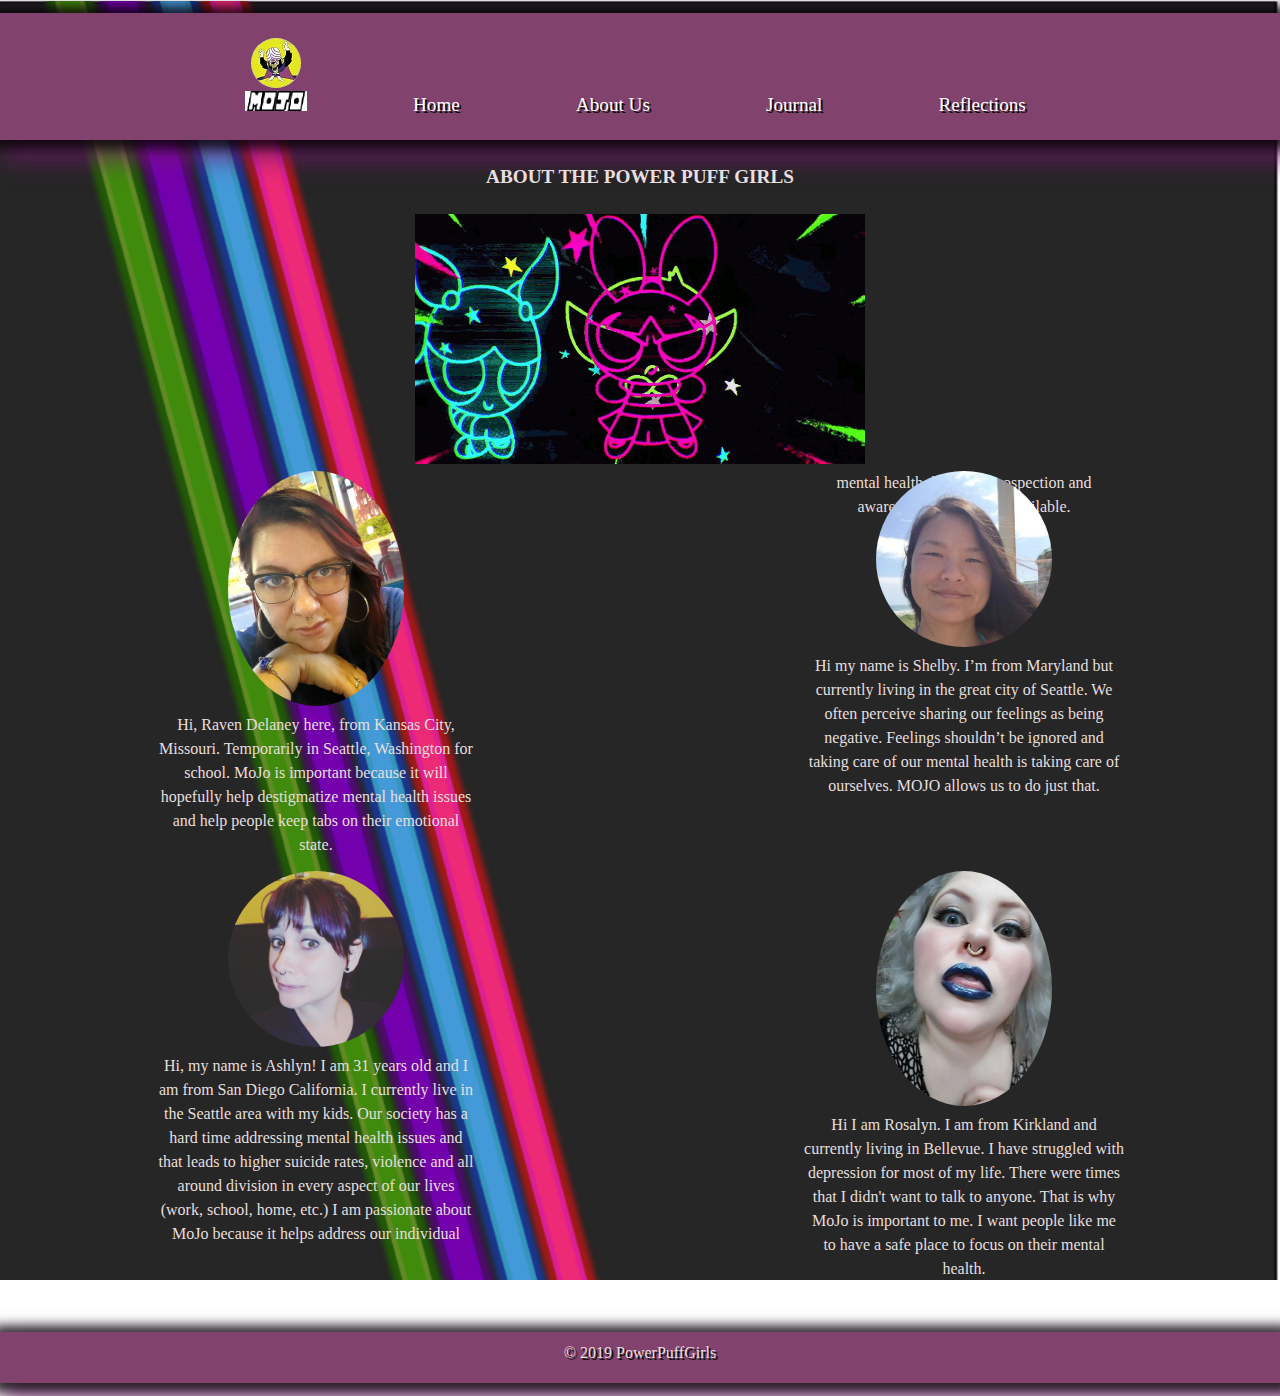
==== html/about.html @ c9d60107 "fun with CSS" ====
<!-- about me  -->

<!DOCTYPE html>

<html>

<head>
  <title>MoJo</title>
  <link  href="/css/reset.css" rel="stylesheet" type="text/css"/>
  <link  href="/css/styles.css" rel="stylesheet"  type="text/css"/>
  <link href="/css/about.css" rel="stylesheet"   type="text/css"/>
</head>

<body>
  <header>
    <ul>
      <li>
        <div>
          <img id="logoimg" src="../img/Mojo-Jojo.jpg"><br>
          <img src="../img/mojofont2.png"/>
        </div>
      </li>
      <li class="toplinks"><a href="../index.html">Home</a></li>
      <li class="toplinks"><a href="./about.html">About Us</a></li>
      <li class="toplinks"><a href="./journal.html">Journal</a></li>
      <li class="toplinks"><a href="./reflect.html" id ="reflect">Reflections</a></li>
    </ul>
  </header>
  <main>


    <h2>ABOUT THE POWER PUFF GIRLS</h2>
    <img src="../img/neon.ppg.gif">
    <section id="colum">
    <div id="notHead">
      <img id="usimg" src="../img/raven.jpg">
      <p>Hi, Raven Delaney here, from Kansas City, Missouri. Temporarily in Seattle, Washington for school.
        MoJo is important because it will hopefully help destigmatize mental health issues and help people keep tabs on their emotional state.</p>
    </div>
    <div id="notHead">
      <img id="usimg"src="../img/ashlyn.jpg">
      <p>Hi, my name is Ashlyn!  I am 31 years old and I am from San Diego California.  I currently live in the Seattle area with my kids.  Our society has a hard time addressing mental health issues and that leads to higher suicide rates, violence and all around division in every aspect of our lives (work, school, home, etc.)  I am passionate about MoJo because it helps address our individual mental health through introspection and awareness of resources available.</p>
    </div>
    <div id="notHead">
      <img id="usimg" src="../img/shelby.jpeg">
      <p>Hi my name is Shelby. I’m from Maryland but currently living in the great city of Seattle. We often perceive sharing our feelings as being negative. Feelings shouldn’t be ignored and taking care of our mental health is taking care of ourselves. MOJO allows us to do just that.</p>
    </div>
    <div id="notHead">
      <img id="usimg" src="../img/rosalyn.jpg">
      <p>Hi I am Rosalyn. I am from Kirkland and currently living in Bellevue. I have struggled with depression for most of my life. There were times that I didn't want to talk to anyone. That is why MoJo is important to me. I want people like me to have a safe place to focus on their mental health.</p>
    </div>
  </section>


      <script src="../js/data.js"></script>
  </main>
  <footer>&copy  2019  PowerPuffGirls</footer>
</body>

</html>
---- css/styles.css ----
/* css for header and footers on all pages */

body {
 
  color: rgb(231, 223, 223);
  text-align: center;
  background-image:url("../img/power-puff-background-3.png");
  background-repeat: no-repeat;
  background-size: 100vw 100vw;
  
}


/* HEADER */
header{
  width: 100vw;
  background-color: rgb(129, 67, 109);
  -webkit-box-shadow: 1px 1px 10px 8px rgba(24, 23, 23, 0.75), 12px 14px 20px 9px rgba(125, 60, 131, 0.57); 
  box-shadow: 1px 1px 10px 8px rgba(0,0,0,0.75), 12px 14px 20px 9px rgba(117, 25, 113, 0.57);
  text-shadow: 2px 2px #0c0c0c;
  color:rgb(231, 223, 223);
}
ul {
 margin:1vw;
}
#logoimg{
  border-radius:58%;
}

li {
  display: inline-block;
  margin: 2vw 3vw; 
}

ul li div p {
  vertical-align: middle;
}

.share{
margin-left: 4vw;
}

a {
  color: white;
  font-size: 1.2em;
  text-decoration: none;
}

.toplinks {
  margin: 1em 3em 1em 4em;
}


/* MAIN */

main {
  width:100%;
}

h1 {
  margin: 1.3em;
  font-weight: bold;
  font-size: 1.5em;
  text-align: left;
}

h2 {
  margin: 1.3em;
  font-weight: bold;
  font-size:1.2em;
  text-align:left;
}


/* FOOTER */

footer {
  height:3vw;
  margin-top: 4vw;
  margin-bottom: 1vw;
  padding-top:1vw;
  width: 100%;
  background-color: rgb(129, 67, 109);
  -webkit-box-shadow: 1px 1px 10px 8px rgba(24, 23, 23, 0.75), 12px 14px 20px 9px rgba(125, 60, 131, 0.57); 
  box-shadow: 1px 1px 10px 8px rgba(0,0,0,0.75), 12px 14px 20px 9px rgba(117, 25, 113, 0.57);
  text-shadow: 2px 2px #0c0c0c;
}
---- css/about.css ----
/* Css for the about me page */

main{
  line-height: 1.5em;
}
h2{
  text-align: center;
}

#usimg{
  width:11em;
  border-radius: 50%;
} 

#notHead{
  width:20em;
  height:25em;
  margin:auto;
  /* padding:5em */
}

#colum{
  columns: 2;
  
}
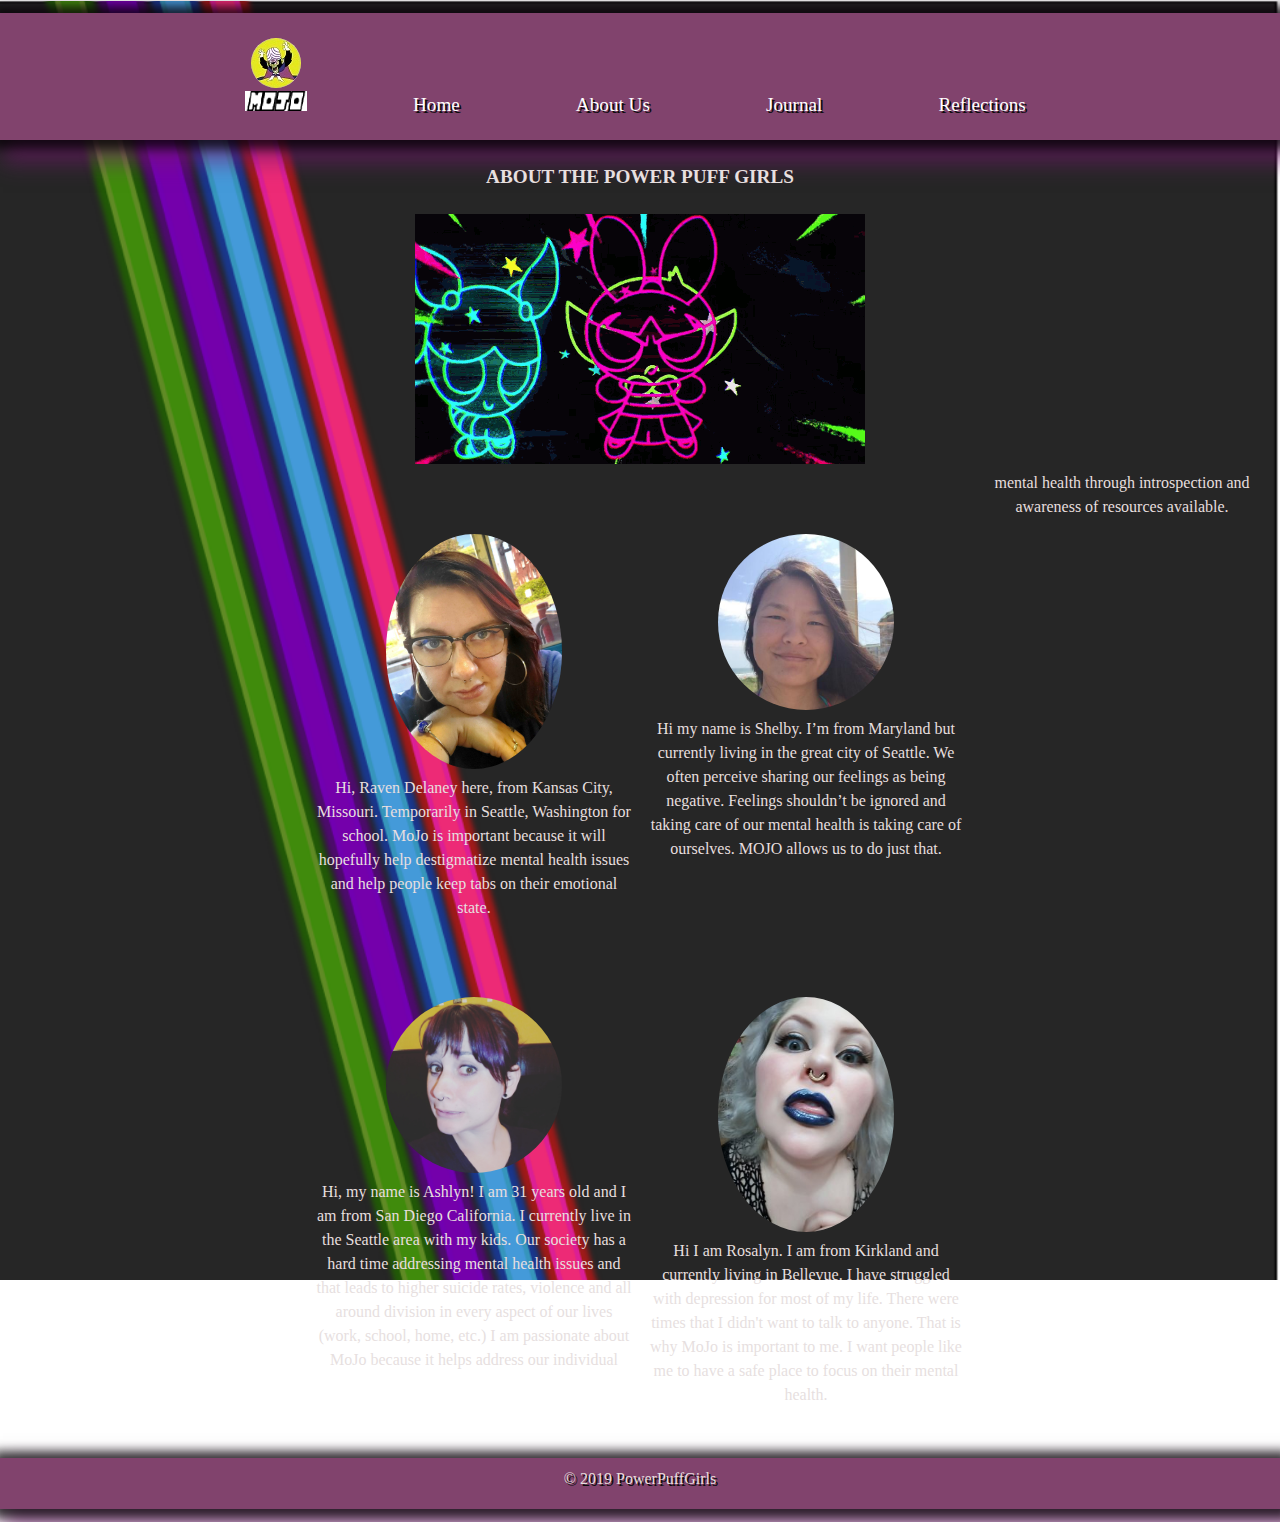
==== commit a720ffe9: "fixed CSS on about us page" ====
--- a/html/about.html
+++ b/html/about.html
@@ -31,21 +31,21 @@
 
     <h2>ABOUT THE POWER PUFF GIRLS</h2>
     <img src="../img/neon.ppg.gif">
-    <section id="colum">
-    <div id="notHead">
+    <section id="column">
+    <div class="notHead column1">
       <img id="usimg" src="../img/raven.jpg">
       <p>Hi, Raven Delaney here, from Kansas City, Missouri. Temporarily in Seattle, Washington for school.
         MoJo is important because it will hopefully help destigmatize mental health issues and help people keep tabs on their emotional state.</p>
     </div>
-    <div id="notHead">
+    <div class="notHead column1">
       <img id="usimg"src="../img/ashlyn.jpg">
       <p>Hi, my name is Ashlyn!  I am 31 years old and I am from San Diego California.  I currently live in the Seattle area with my kids.  Our society has a hard time addressing mental health issues and that leads to higher suicide rates, violence and all around division in every aspect of our lives (work, school, home, etc.)  I am passionate about MoJo because it helps address our individual mental health through introspection and awareness of resources available.</p>
     </div>
-    <div id="notHead">
+    <div class="notHead column2">
       <img id="usimg" src="../img/shelby.jpeg">
       <p>Hi my name is Shelby. I’m from Maryland but currently living in the great city of Seattle. We often perceive sharing our feelings as being negative. Feelings shouldn’t be ignored and taking care of our mental health is taking care of ourselves. MOJO allows us to do just that.</p>
     </div>
-    <div id="notHead">
+    <div class="notHead column2">
       <img id="usimg" src="../img/rosalyn.jpg">
       <p>Hi I am Rosalyn. I am from Kirkland and currently living in Bellevue. I have struggled with depression for most of my life. There were times that I didn't want to talk to anyone. That is why MoJo is important to me. I want people like me to have a safe place to focus on their mental health.</p>
     </div>
--- a/css/about.css
+++ b/css/about.css
@@ -12,14 +12,19 @@
   border-radius: 50%;
 } 
 
-#notHead{
-  width:20em;
+.notHead{
+  width:50%;
   height:25em;
-  margin:auto;
-  /* padding:5em */
+  
 }
 
-#colum{
+#column{
   columns: 2;
-  
+
 }
+.column1{
+  padding: 10% 0 0 50%;
+}
+.column2{
+  padding: 10% 20% 0 0;
+}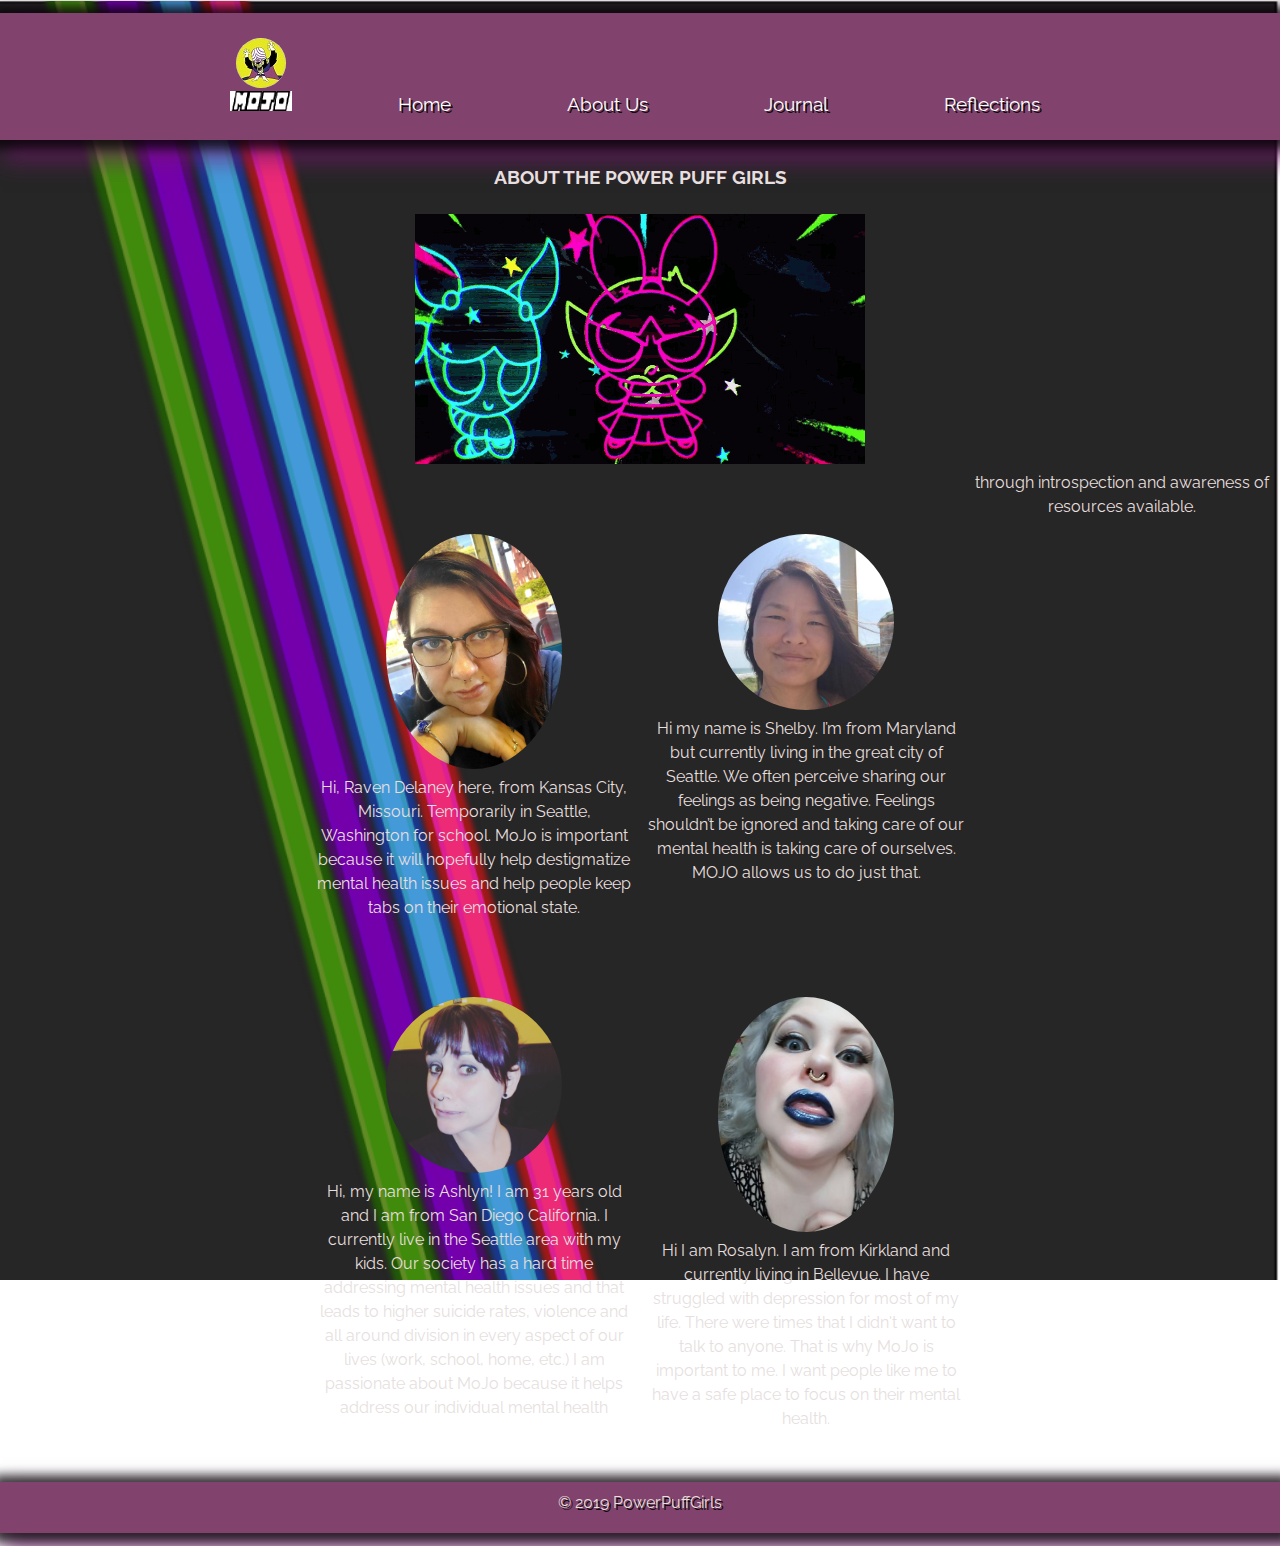
==== commit 73ae5cec: "added font" ====
--- a/html/about.html
+++ b/html/about.html
@@ -9,6 +9,7 @@
   <link  href="/css/reset.css" rel="stylesheet" type="text/css"/>
   <link  href="/css/styles.css" rel="stylesheet"  type="text/css"/>
   <link href="/css/about.css" rel="stylesheet"   type="text/css"/>
+  <link href="https://fonts.googleapis.com/css?family=Raleway&display=swap" rel="stylesheet">
 </head>
 
 <body>
--- a/css/styles.css
+++ b/css/styles.css
@@ -7,7 +7,7 @@
   background-image:url("../img/power-puff-background-3.png");
   background-repeat: no-repeat;
   background-size: 100vw 100vw;
-  
+  font-family: 'Raleway', sans-serif;
 }
 
 
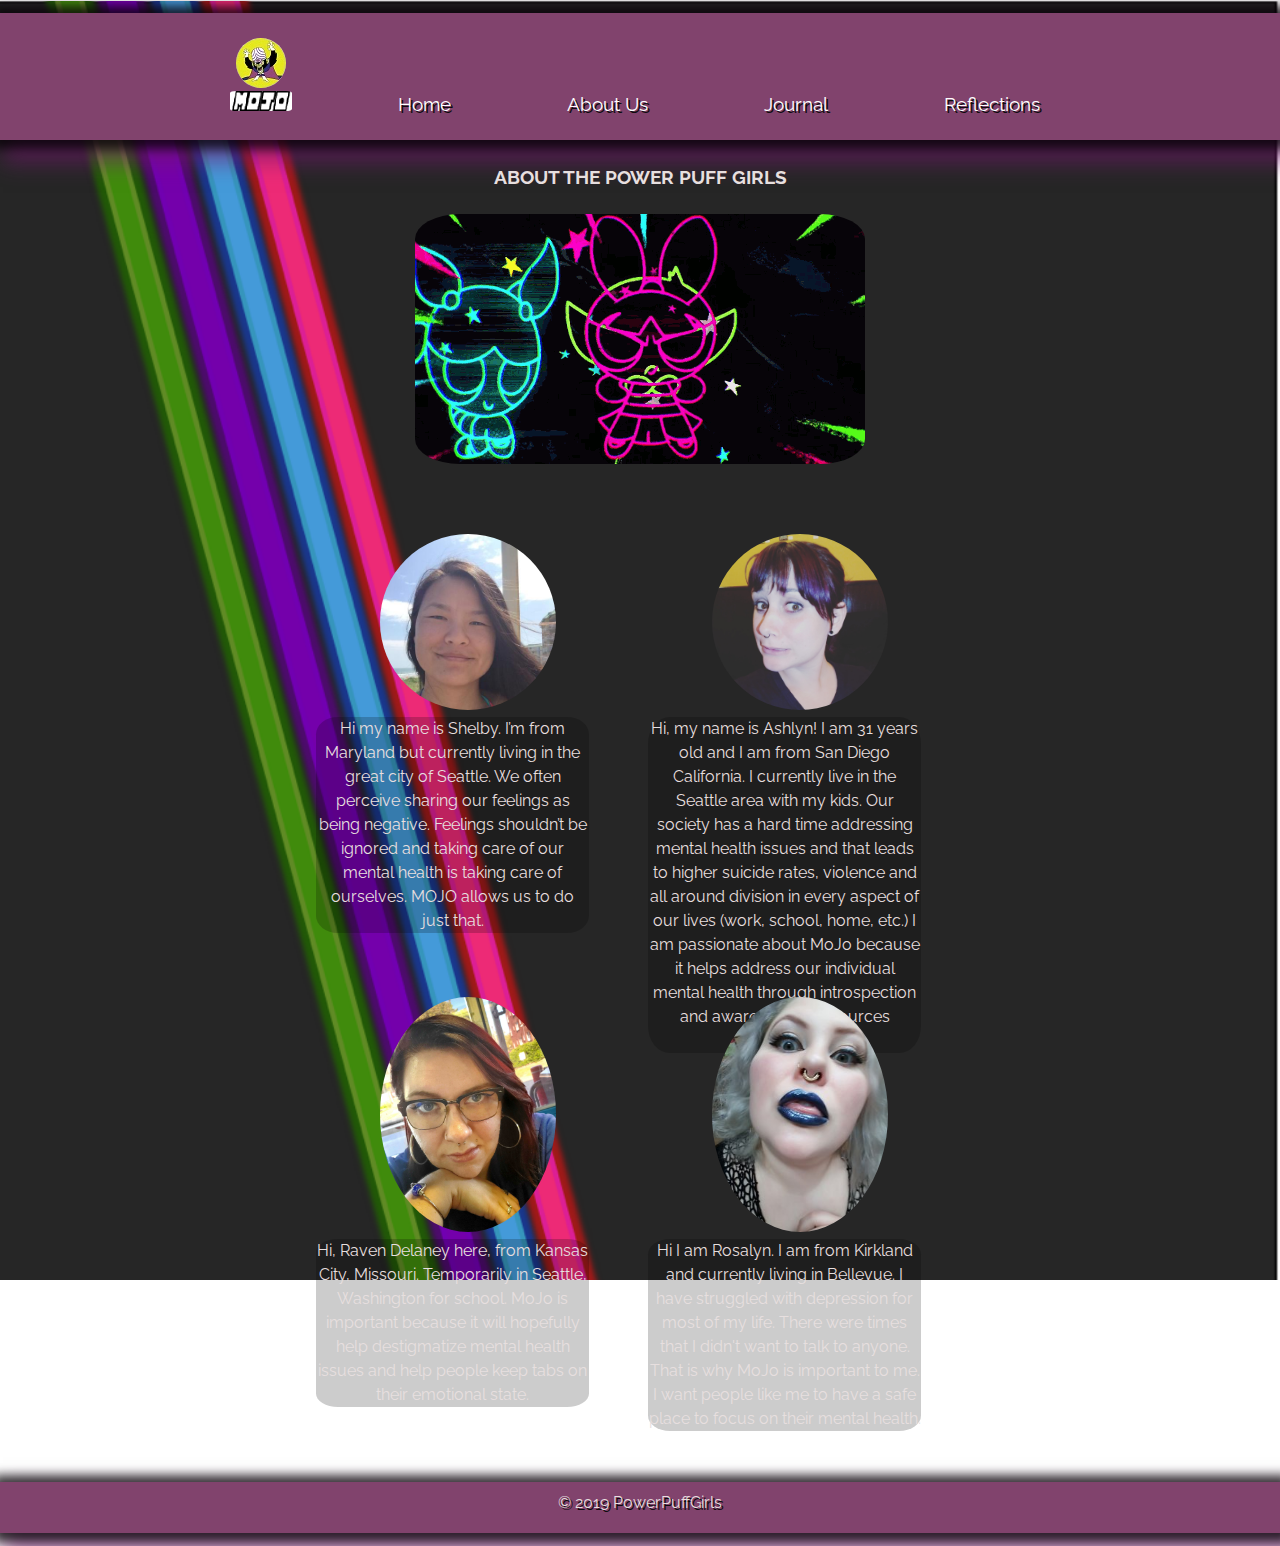
==== commit fc7cfb13: "finished off the CSS  for the aboutUs page" ====
--- a/html/about.html
+++ b/html/about.html
@@ -29,22 +29,21 @@
   </header>
   <main>
 
-
     <h2>ABOUT THE POWER PUFF GIRLS</h2>
     <img src="../img/neon.ppg.gif">
     <section id="column">
+    <div class="notHead column1">
+      <img id="usimg" src="../img/shelby.jpeg">
+      <p>Hi my name is Shelby. I’m from Maryland but currently living in the great city of Seattle. We often perceive sharing our feelings as being negative. Feelings shouldn’t be ignored and taking care of our mental health is taking care of ourselves. MOJO allows us to do just that.</p>
+    </div>
     <div class="notHead column1">
       <img id="usimg" src="../img/raven.jpg">
       <p>Hi, Raven Delaney here, from Kansas City, Missouri. Temporarily in Seattle, Washington for school.
         MoJo is important because it will hopefully help destigmatize mental health issues and help people keep tabs on their emotional state.</p>
     </div>
-    <div class="notHead column1">
-      <img id="usimg"src="../img/ashlyn.jpg">
-      <p>Hi, my name is Ashlyn!  I am 31 years old and I am from San Diego California.  I currently live in the Seattle area with my kids.  Our society has a hard time addressing mental health issues and that leads to higher suicide rates, violence and all around division in every aspect of our lives (work, school, home, etc.)  I am passionate about MoJo because it helps address our individual mental health through introspection and awareness of resources available.</p>
-    </div>
     <div class="notHead column2">
-      <img id="usimg" src="../img/shelby.jpeg">
-      <p>Hi my name is Shelby. I’m from Maryland but currently living in the great city of Seattle. We often perceive sharing our feelings as being negative. Feelings shouldn’t be ignored and taking care of our mental health is taking care of ourselves. MOJO allows us to do just that.</p>
+        <img id="usimg"src="../img/ashlyn.jpg">
+        <p>Hi, my name is Ashlyn!  I am 31 years old and I am from San Diego California.  I currently live in the Seattle area with my kids.  Our society has a hard time addressing mental health issues and that leads to higher suicide rates, violence and all around division in every aspect of our lives (work, school, home, etc.)  I am passionate about MoJo because it helps address our individual mental health through introspection and awareness of resources available.</p>
     </div>
     <div class="notHead column2">
       <img id="usimg" src="../img/rosalyn.jpg">
--- a/css/about.css
+++ b/css/about.css
@@ -2,9 +2,20 @@
 
 main{
   line-height: 1.5em;
+  font-size: 1em;
 }
+img{
+  border-radius: 10%;
+}
+
 h2{
   text-align: center;
+}
+
+p{
+  width: 90%;
+  background-color: rgba(0, 0, 0, 0.2);
+  border-radius: 8%;
 }
 
 #usimg{
@@ -13,7 +24,7 @@
 } 
 
 .notHead{
-  width:50%;
+  width:48%;
   height:25em;
   
 }
@@ -22,9 +33,11 @@
   columns: 2;
 
 }
+
 .column1{
   padding: 10% 0 0 50%;
 }
+
 .column2{
   padding: 10% 20% 0 0;
-}+}
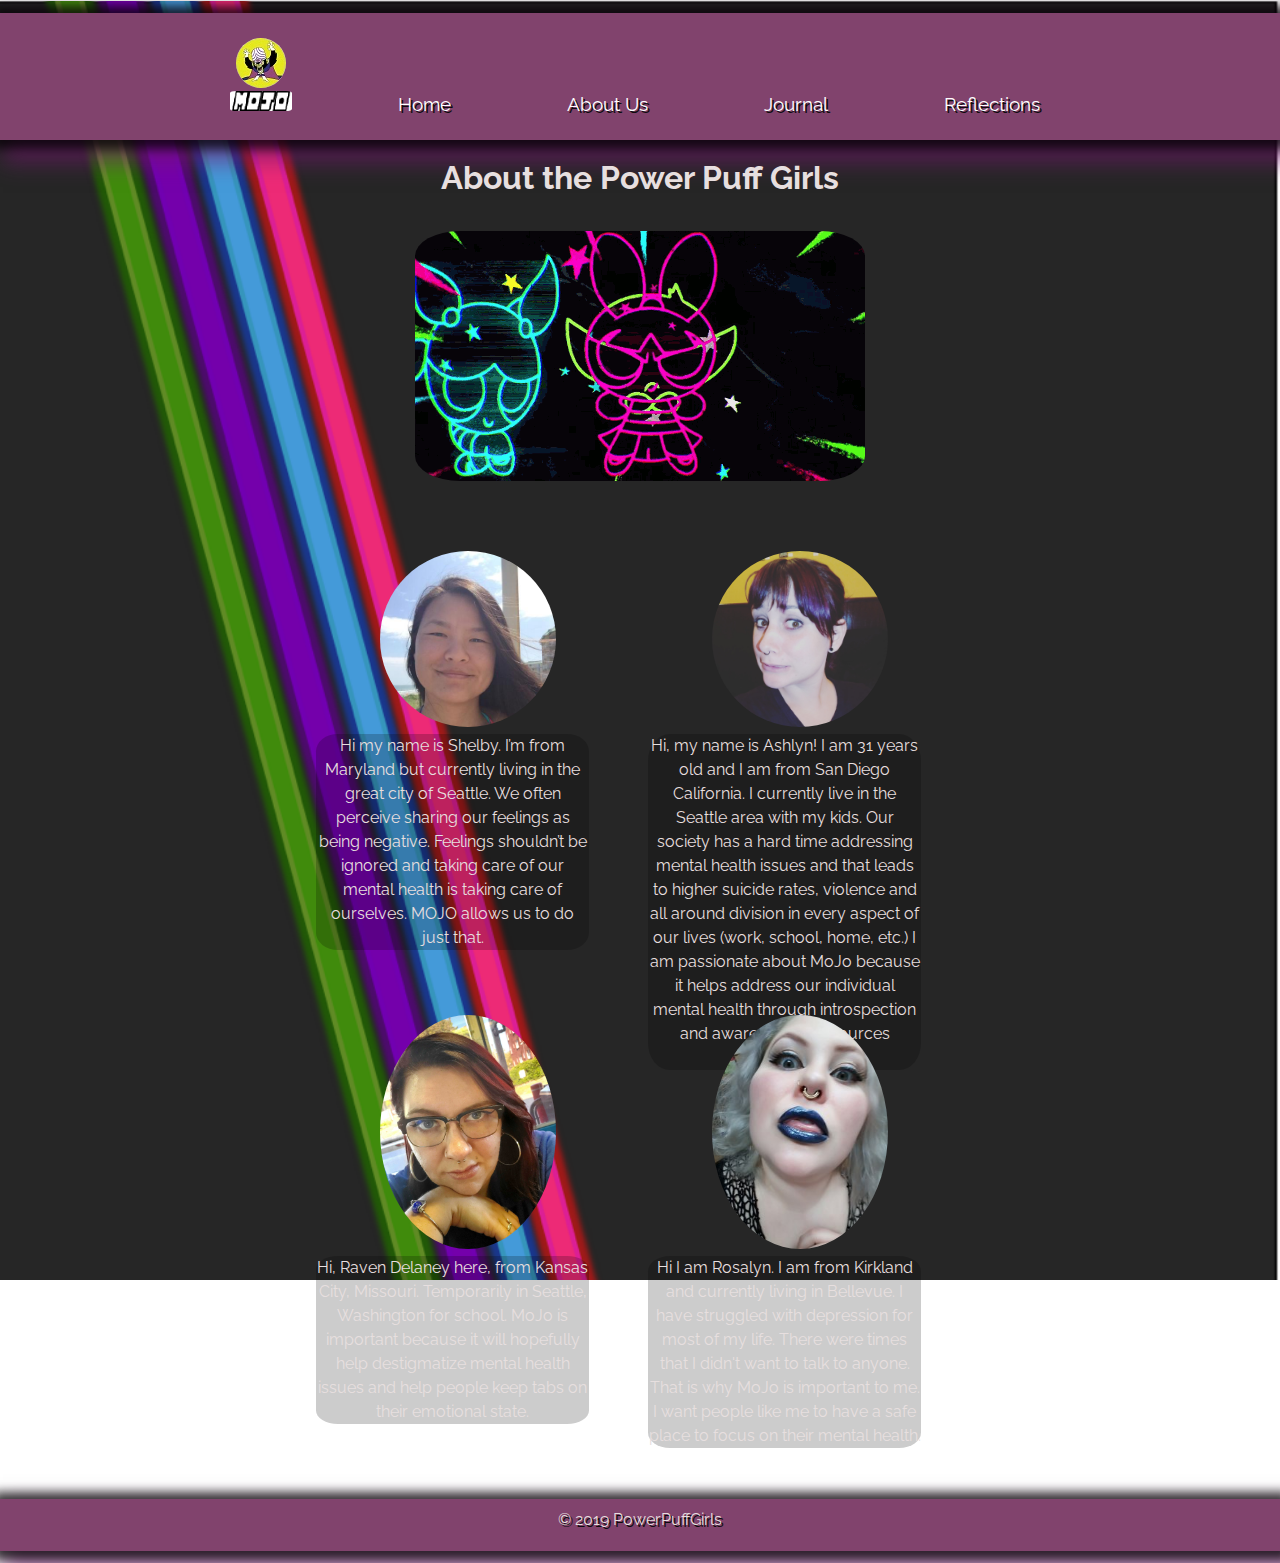
==== commit d47cfb43: "Group programmed final CSS" ====
--- a/html/about.html
+++ b/html/about.html
@@ -29,7 +29,7 @@
   </header>
   <main>
 
-    <h2>ABOUT THE POWER PUFF GIRLS</h2>
+    <h1>About the Power Puff Girls</h1>
     <img src="../img/neon.ppg.gif">
     <section id="column">
     <div class="notHead column1">
--- a/css/about.css
+++ b/css/about.css
@@ -8,8 +8,10 @@
   border-radius: 10%;
 }
 
-h2{
+h1{
   text-align: center;
+  font-size: 2.5vw;
+   margin-top: 2vw;
 }
 
 p{
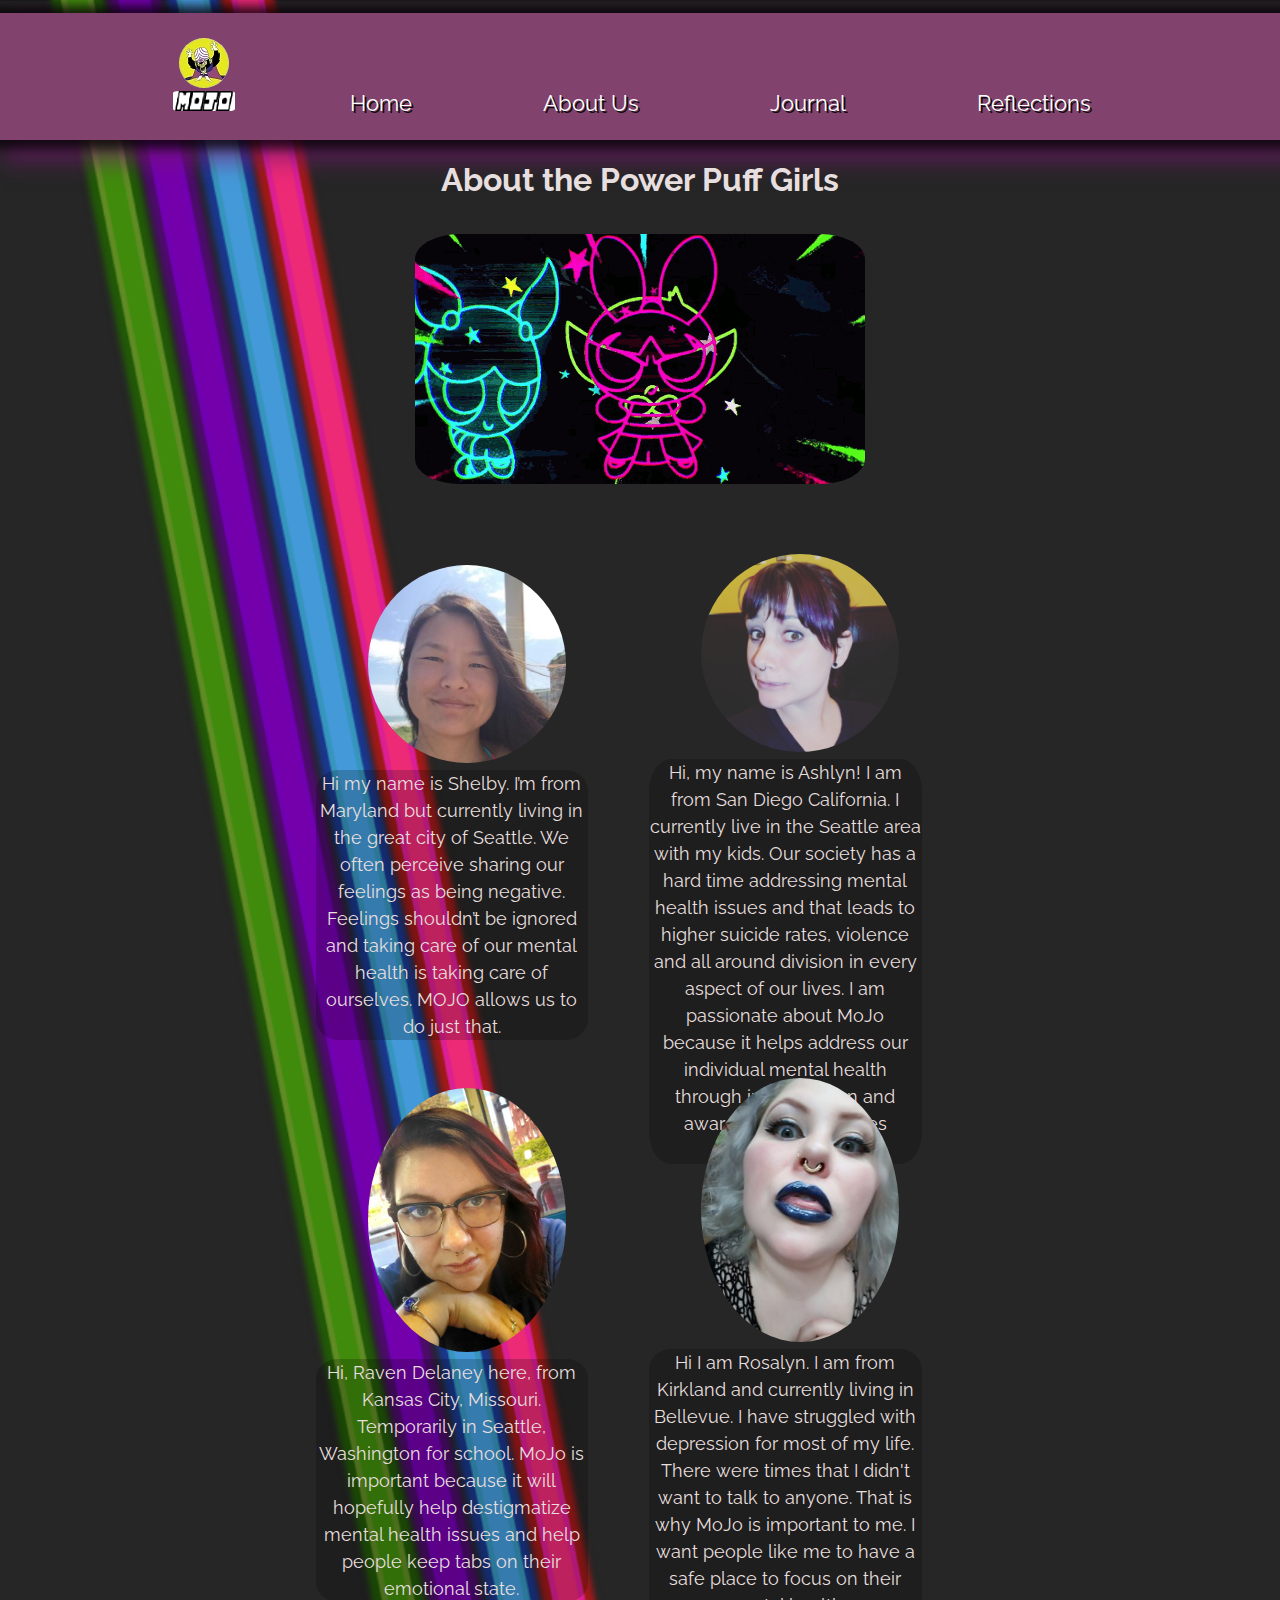
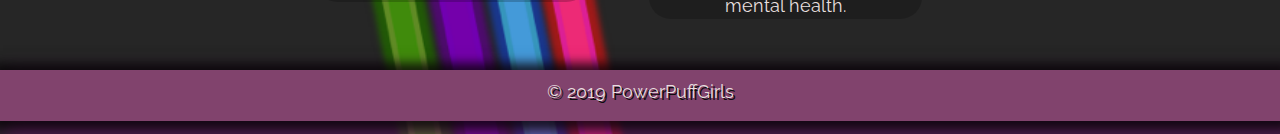
==== commit 31ed5842: "final touches" ====
--- a/html/about.html
+++ b/html/about.html
@@ -43,7 +43,7 @@
     </div>
     <div class="notHead column2">
         <img id="usimg"src="../img/ashlyn.jpg">
-        <p>Hi, my name is Ashlyn!  I am 31 years old and I am from San Diego California.  I currently live in the Seattle area with my kids.  Our society has a hard time addressing mental health issues and that leads to higher suicide rates, violence and all around division in every aspect of our lives (work, school, home, etc.)  I am passionate about MoJo because it helps address our individual mental health through introspection and awareness of resources available.</p>
+        <p>Hi, my name is Ashlyn! I am from San Diego California.  I currently live in the Seattle area with my kids. Our society has a hard time addressing mental health issues and that leads to higher suicide rates, violence and all around division in every aspect of our lives. I am passionate about MoJo because it helps address our individual mental health through introspection and awareness of resources available.</p>
     </div>
     <div class="notHead column2">
       <img id="usimg" src="../img/rosalyn.jpg">
--- a/css/styles.css
+++ b/css/styles.css
@@ -6,8 +6,10 @@
   text-align: center;
   background-image:url("../img/power-puff-background-3.png");
   background-repeat: no-repeat;
-  background-size: 100vw 100vw;
-  font-family: 'Raleway', sans-serif;
+  background-size: 110% 110%;
+  background-position-y:-5px;
+  font-size:18px;
+  font-family:'Raleway', sans-serif;
 }
 
 
--- a/css/about.css
+++ b/css/about.css
@@ -28,6 +28,7 @@
 .notHead{
   width:48%;
   height:25em;
+  margin-top:0.8vw;
   
 }
 
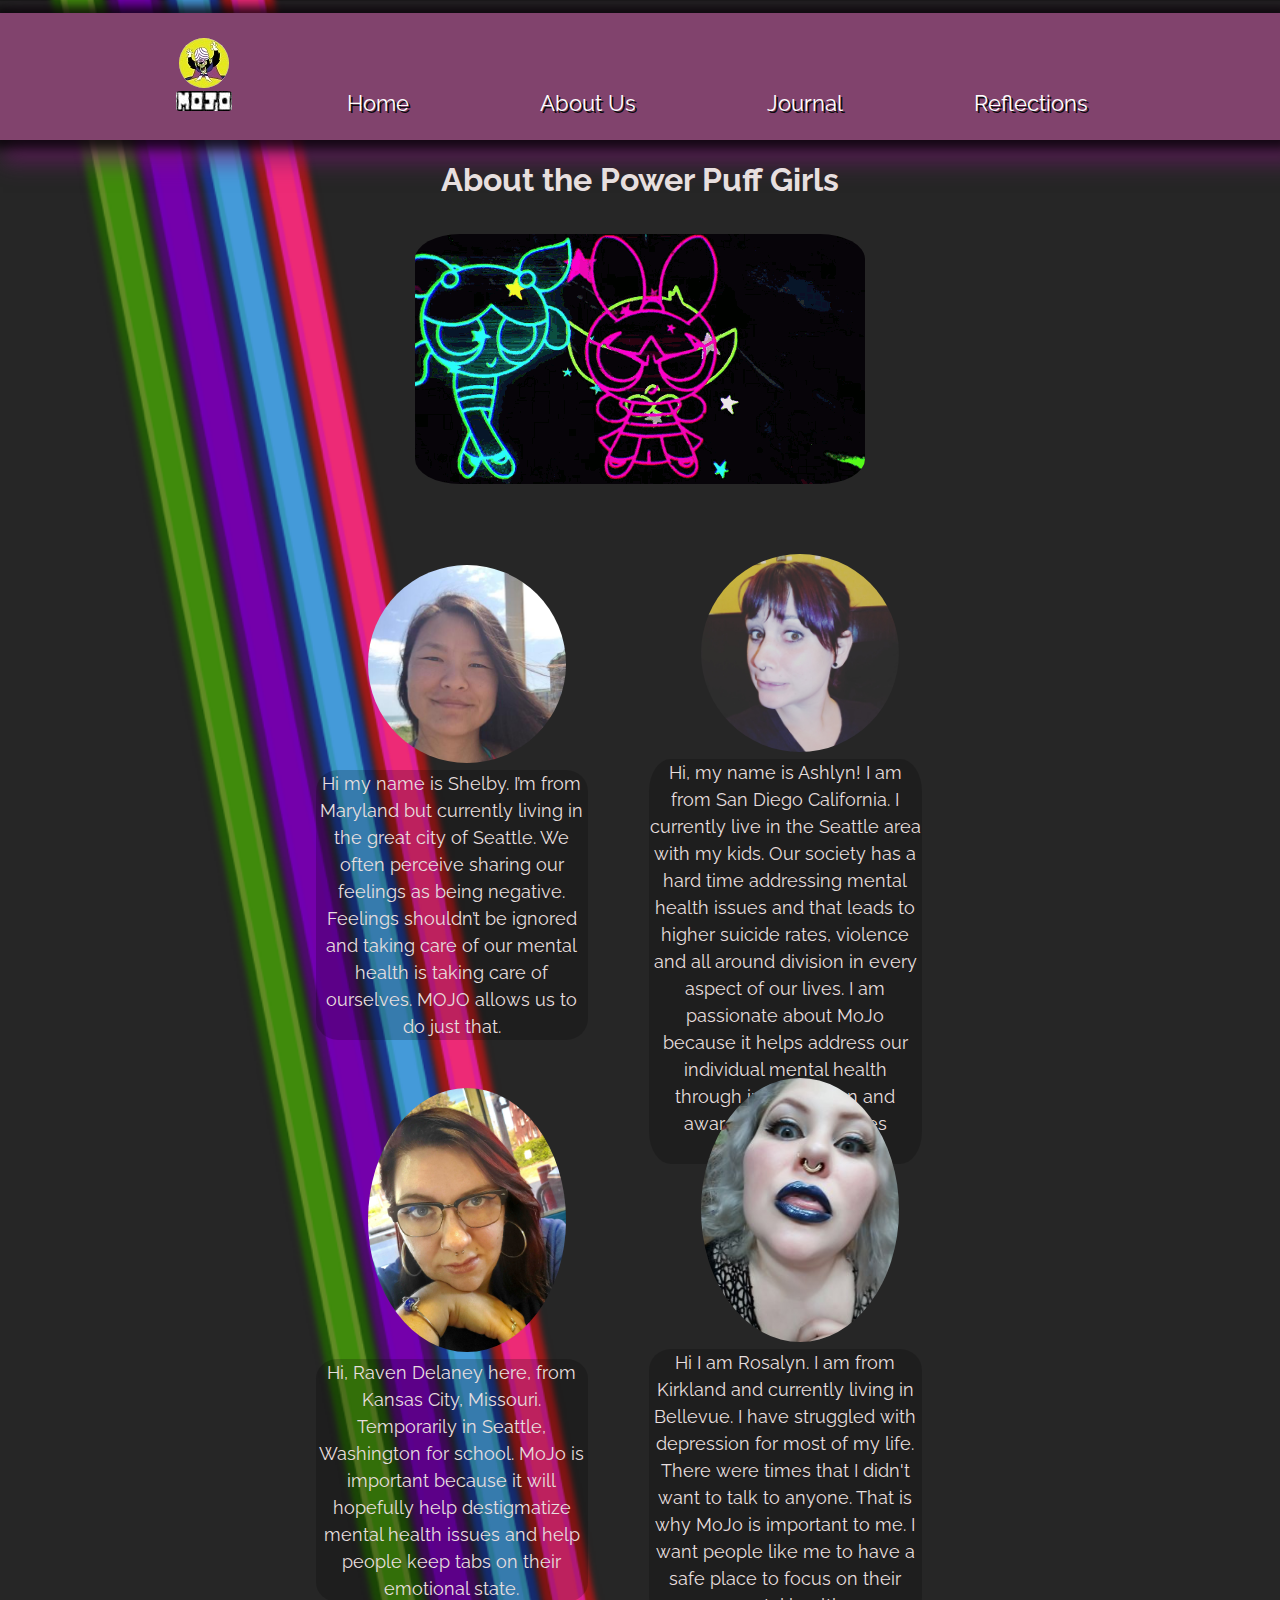
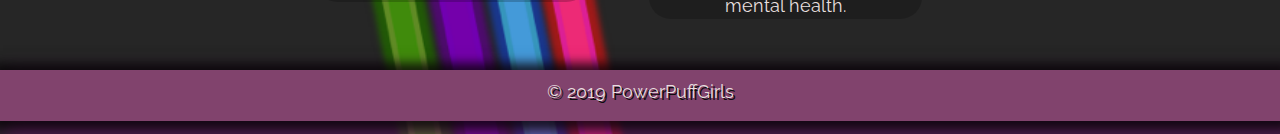
==== commit 4b31e81d: "fixed logo and added to README" ====
--- a/html/about.html
+++ b/html/about.html
@@ -18,7 +18,7 @@
       <li>
         <div>
           <img id="logoimg" src="../img/Mojo-Jojo.jpg"><br>
-          <img src="../img/mojofont2.png"/>
+          <img src="../img/mojologo.jpg"/>
         </div>
       </li>
       <li class="toplinks"><a href="../index.html">Home</a></li>
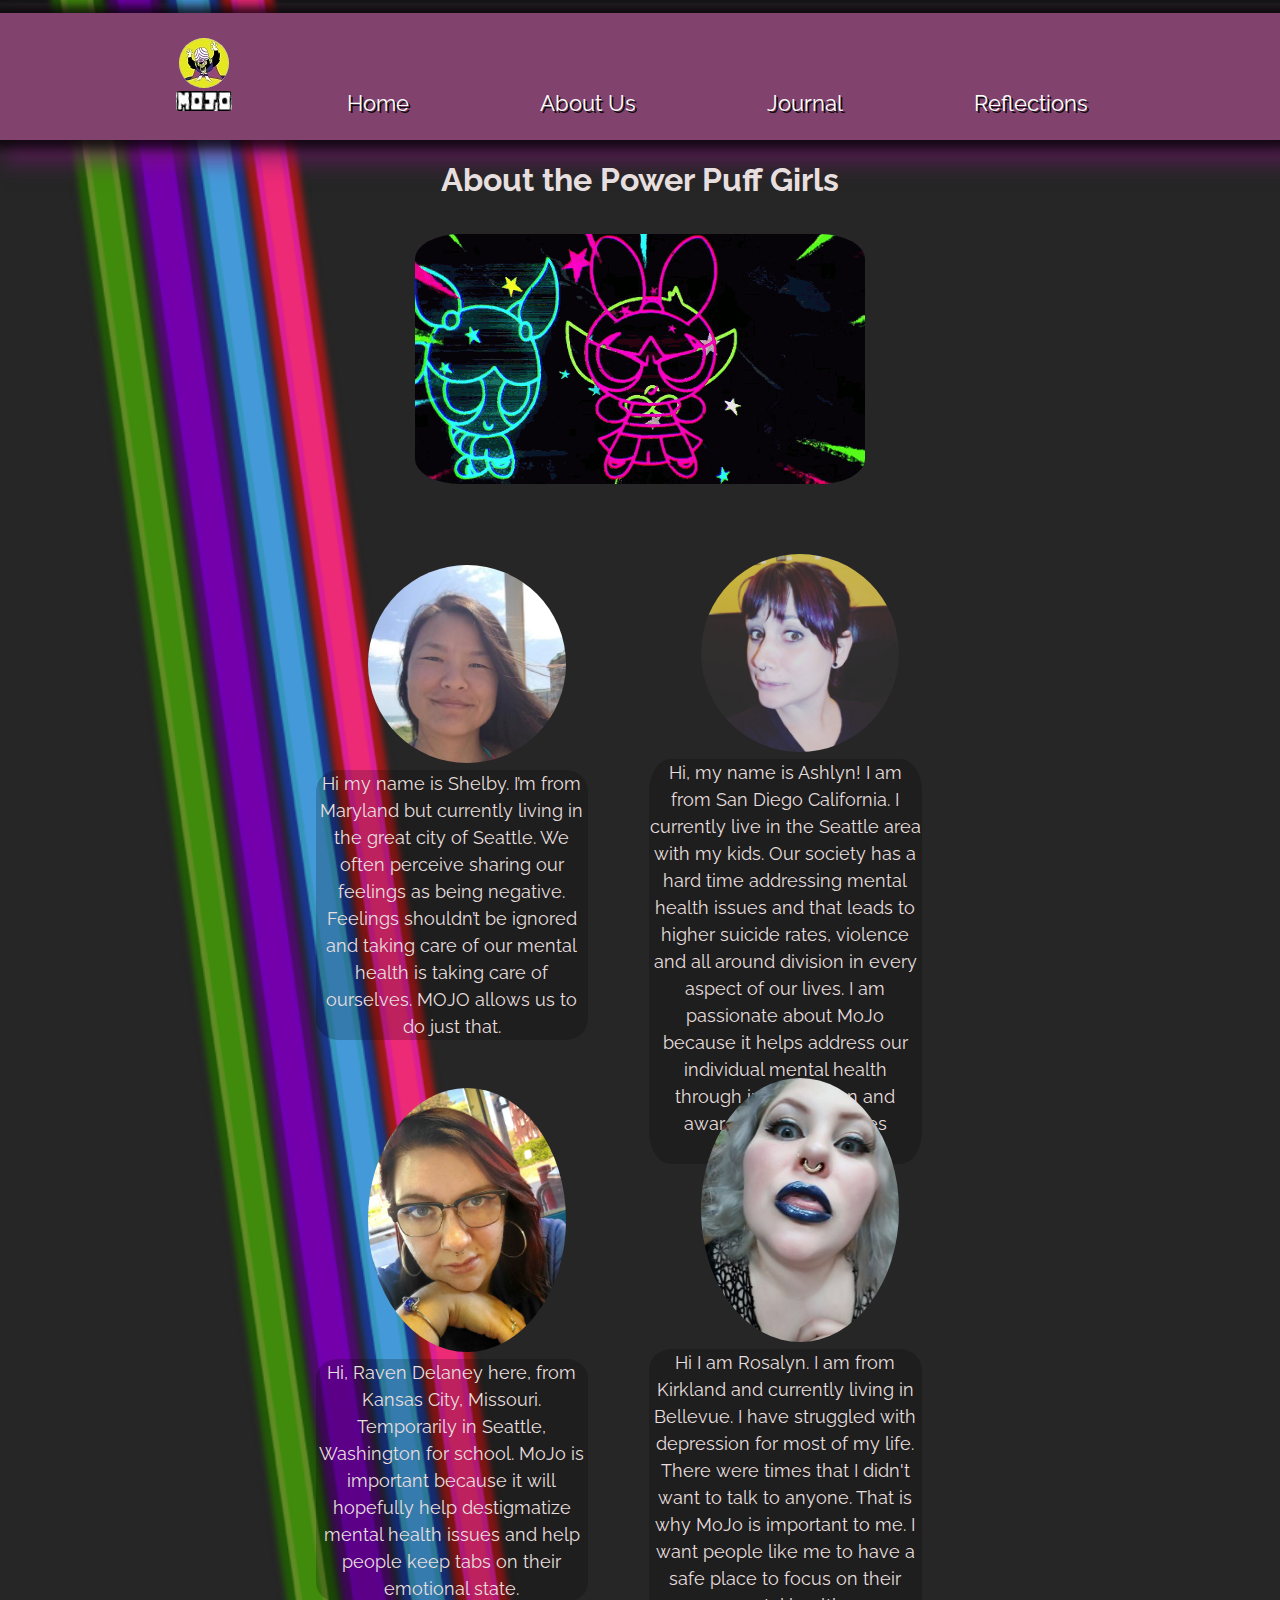
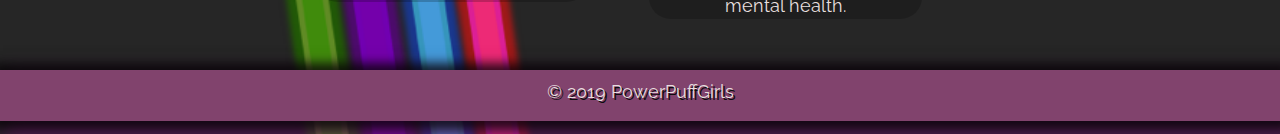
==== commit 9abbe18e: "got all pages" ====
--- a/html/about.html
+++ b/html/about.html
@@ -6,9 +6,9 @@
 
 <head>
   <title>MoJo</title>
-  <link  href="/css/reset.css" rel="stylesheet" type="text/css"/>
-  <link  href="/css/styles.css" rel="stylesheet"  type="text/css"/>
-  <link href="/css/about.css" rel="stylesheet"   type="text/css"/>
+  <link  href="../css/reset.css" rel="stylesheet" type="text/css"/>
+  <link  href="../css/styles.css" rel="stylesheet"  type="text/css"/>
+  <link href="../css/about.css" rel="stylesheet"   type="text/css"/>
   <link href="https://fonts.googleapis.com/css?family=Raleway&display=swap" rel="stylesheet">
 </head>
 
--- a/css/styles.css
+++ b/css/styles.css
@@ -6,7 +6,7 @@
   text-align: center;
   background-image:url("../img/power-puff-background-3.png");
   background-repeat: no-repeat;
-  background-size: 110% 110%;
+  background-size: 110% 150%;
   background-position-y:-5px;
   font-size:18px;
   font-family:'Raleway', sans-serif;
